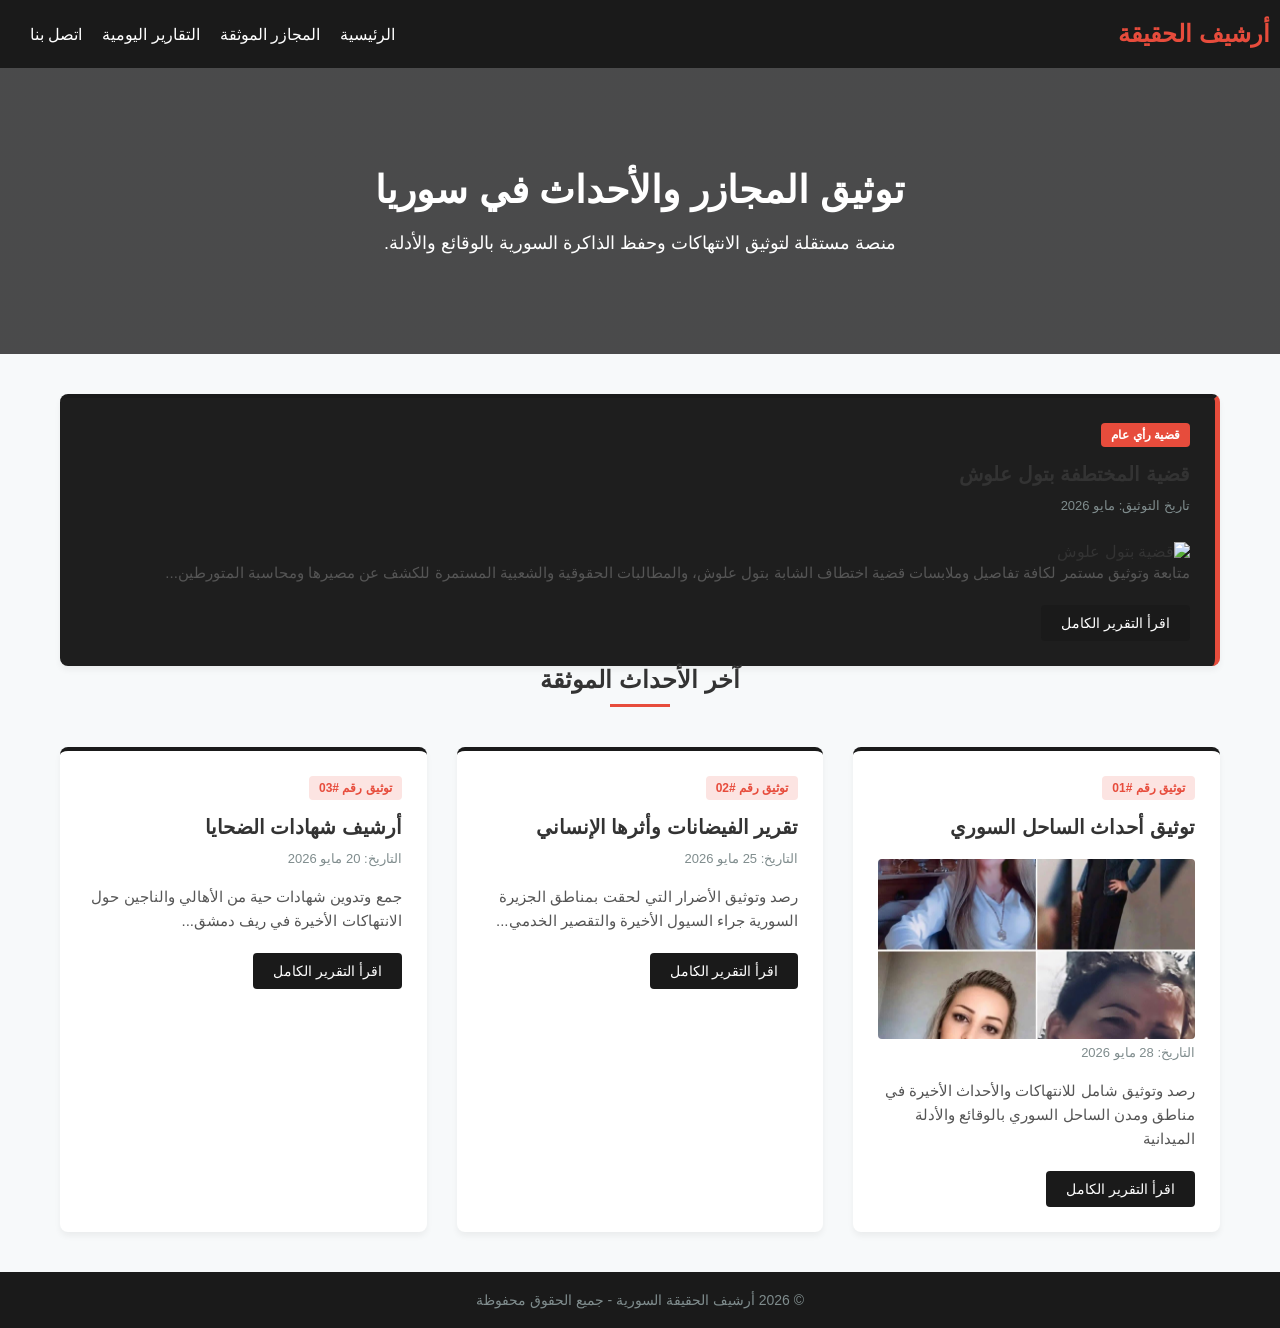
==== index.html @ 13e464a4 "Add files via upload" ====
<!DOCTYPE html>
<html lang="ar" dir="rtl">
<head>
    <meta charset="UTF-8">
    <meta name="viewport" content="width=device-width, initial-scale=1.0">
    <title>أرشيف توثيق الأحداث السورية</title>
    <link rel="stylesheet" href="style.css">
</head>
<body>

    <header>
        <div class="logo">أرشيف الحقيقة</div>
        <nav>
            <ul>
                <li><a href="#">الرئيسية</a></li>
                <li><a href="#">المجازر الموثقة</a></li>
                <li><a href="#">التقارير اليومية</a></li>
                <li><a href="#">اتصل بنا</a></li>
            </ul>
        </nav>
    </header>

    <section class="hero">
        <h1>توثيق المجازر والأحداث في سوريا</h1>
        <p>منصة مستقلة لتوثيق الانتهاكات وحفظ الذاكرة السورية بالوقائع والأدلة.</p>
    </section>

    <section class="container">
        <div class="card emergency-card">
    <div class="card-badge highlight-badge">قضية رأي عام</div>
    <h3>قضية المختطفة بتول علوش</h3>
    <p class="date">تاريخ التوثيق: مايو 2026</p>
    
    <img src="https://images.unsplash.com/photo-1543269865-cbf427effbad?w=500" alt="قضية بتول علوش" class="doc-image">
    
    <p>متابعة وتوثيق مستمر لكافة تفاصيل وملابسات قضية اختطاف الشابة بتول علوش، والمطالبات الحقوقية والشعبية المستمرة للكشف عن مصيرها ومحاسبة المتورطين...</p>
    
    <a href="batoul-case.html" class="btn">اقرأ التقرير الكامل</a>
</div>
        <h2 class="section-title">آخر الأحداث الموثقة</h2>
        
        <div class="grid">
            <div class="card">
                <div class="card-badge">توثيق رقم #01</div>
                <h3>توثيق أحداث الساحل السوري</h3>
                <img src="test.jpg" alt="صورة توثيقية" class="doc-image">
                <p class="date">التاريخ: 28 مايو 2026</p>
               <p>رصد وتوثيق شامل للانتهاكات والأحداث الأخيرة في مناطق ومدن الساحل السوري بالوقائع والأدلة الميدانية </p>
                <a href="#" class="btn">اقرأ التقرير الكامل</a>
            </div>

            <div class="card">
                <div class="card-badge">توثيق رقم #02</div>
                <h3>تقرير الفيضانات وأثرها الإنساني</h3>
                <p class="date">التاريخ: 25 مايو 2026</p>
                <p>رصد وتوثيق الأضرار التي لحقت بمناطق الجزيرة السورية جراء السيول الأخيرة والتقصير الخدمي...</p>
                <a href="#" class="btn">اقرأ التقرير الكامل</a>
            </div>

            <div class="card">
                <div class="card-badge">توثيق رقم #03</div>
                <h3>أرشيف شهادات الضحايا</h3>
                <p class="date">التاريخ: 20 مايو 2026</p>
                <p>جمع وتدوين شهادات حية من الأهالي والناجين حول الانتهاكات الأخيرة في ريف دمشق...</p>
                <a href="#" class="btn">اقرأ التقرير الكامل</a>
            </div>
        </div>
    </section>

    <footer>
        <p>&copy; 2026 أرشيف الحقيقة السورية - جميع الحقوق محفوظة</p>
    </footer>

</body>
</html>
---- style.css ----
/* تنسيقات عامة */
* {
    margin: 0;
    padding: 0;
    box-sizing: border-box;
    font-family: 'Segoe UI', Tahoma, Geneva, Verdana, sans-serif;
}

body {
    background-color: #f7f9fa;
    color: #333;
}

/* القائمة العلوية */
header {
    background-color: #1a1a1a;
    color: #fff;
    display: flex;
    justify-content: space-between;
    align-items: center;
    padding: 20px 10px;
    position: sticky;
    top: 0;
    z-index: 1000;
}

header .logo {
    font-size: 24px;
    font-weight: bold;
    color: #e74c3c; /* لون أحمر يعبر عن التوثيق الطارئ */
}

nav ul {
    list-style: none;
    display: flex;
}

nav ul li {
    margin-left: 20px;
}

nav ul li a {
    color: #fff;
    text-decoration: none;
    font-size: 16px;
    transition: color 0.3s;
}

nav ul li a:hover {
    color: #e74c3c;
}

/* القسم الرئيسي */
.hero {
    background: linear-gradient(rgba(0, 0, 0, 0.7), rgba(0, 0, 0, 0.7)), url('https://via.placeholder.com/1200x400') no-repeat center center/cover;
    color: #fff;
    text-align: center;
    padding: 100px 20px;
}

.hero h1 {
    font-size: 38px;
    margin-bottom: 20px;
}

.hero p {
    font-size: 18px;
    max-width: 600px;
    margin: 0 auto;
}

/* الحاوية والشبكة */
.container {
    max-width: 1200px;
    margin: 40px auto;
    padding: 0 20px;
}

.section-title {
    text-align: center;
    margin-bottom: 40px;
    position: relative;
}

.section-title::after {
    content: '';
    display: block;
    width: 60px;
    height: 3px;
    background-color: #e74c3c;
    margin: 10px auto 0;
}

.grid {
    display: grid;
    grid-template-columns: repeat(auto-fit, minmax(300px, 1fr));
    gap: 30px;
}

/* الكروت */
.card {
    background-color: #fff;
    border-radius: 8px;
    padding: 25px;
    box-shadow: 0 4px 6px rgba(0,0,0,0.05);
    border-top: 4px solid #1a1a1a;
    transition: transform 0.3s;
}

.card:hover {
    transform: translateY(-5px);
    border-top-color: #e74c3c;
}

.card-badge {
    background-color: #fce4e2;
    color: #e74c3c;
    font-size: 12px;
    font-weight: bold;
    padding: 5px 10px;
    border-radius: 4px;
    display: inline-block;
    margin-bottom: 15px;
}

.card h3 {
    font-size: 20px;
    margin-bottom: 10px;
}

.card .date {
    font-size: 13px;
    color: #7f8c8d;
    margin-bottom: 15px;
}

.card p {
    font-size: 15px;
    color: #555;
    line-height: 1.6;
    margin-bottom: 20px;
}

.btn {
    display: inline-block;
    background-color: #1a1a1a;
    color: #fff;
    padding: 10px 20px;
    text-decoration: none;
    border-radius: 4px;
    font-size: 14px;
    transition: background-color 0.3s;
}

.btn:hover {
    background-color: #e74c3c;
}

/* التذييل */
footer {
    background-color: #1a1a1a;
    color: #7f8c8d;
    text-align: center;
    padding: 20px;
    margin-top: 40px;
    font-size: 14px;
}
.doc-image {
    width: 100%;         /* تجعل الصورة تأخذ عرض البطاقة بالكامل بشكل متناسق */
    height: 180px;       /* تحديد ارتفاع مناسب وموحد للصورة */
    object-fit: cover;   /* قص أطراف الصورة الزائدة بذكاء دون تشويه أبعادها */
    border-radius: 4px;  /* انحناء خفيف جداً على زوايا الصورة ليتماشى مع التصميم */
    margin-top: 10px;    /* إعطاء مسافة بسيطة بين الصورة والعنوان الذي فوقها */
}
/* تمييز الكروت العاجلة وقضايا الرأي العام */
.emergency-card {
    border-right: 5px solid #e74c3c; /* خط أحمر عريض على اليمين ليوحي بالأهمية */
    background-color: #1e1e1e; /* الحفاظ على اللون الداكن المتناسق مع موقعك */
}

.highlight-badge {
    background-color: #e74c3c !important; /* لون أحمر فاقع للعلامة في الأعلى */
    color: #fff;
}
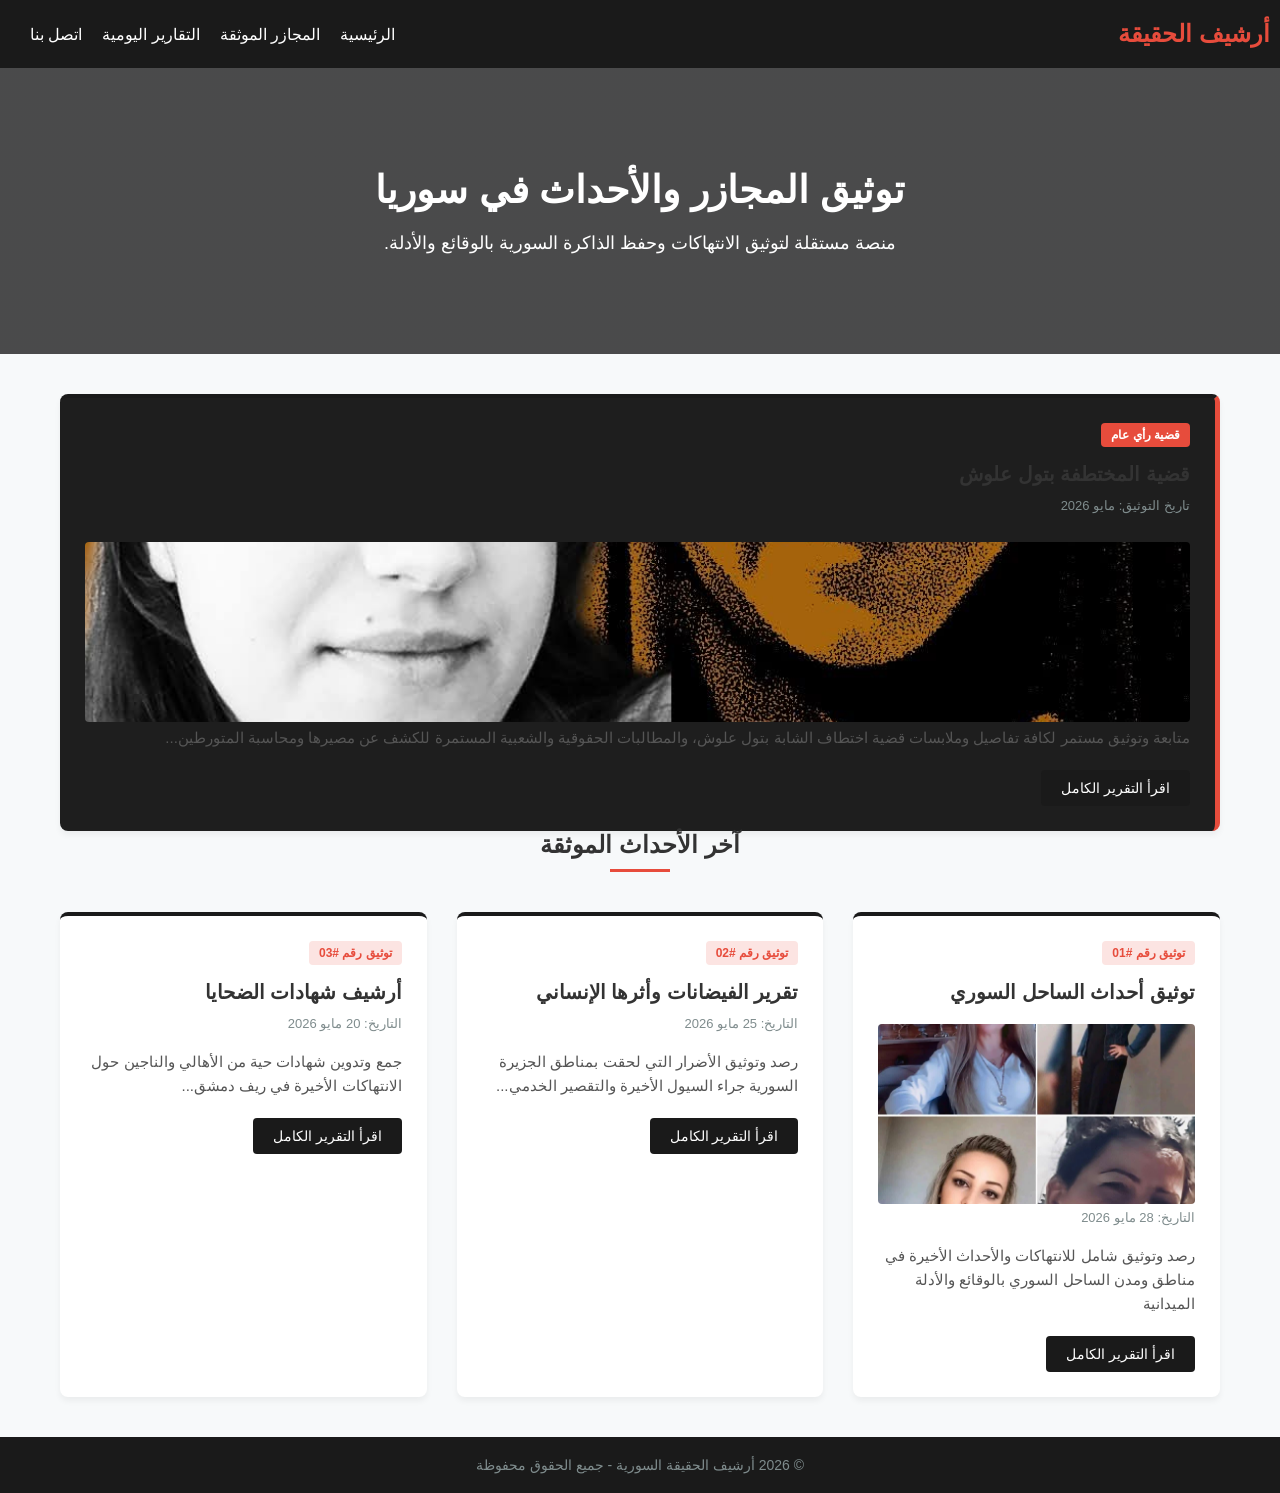
==== commit 08eb8bfa: "Add files via upload" ====
--- a/index.html
+++ b/index.html
@@ -31,7 +31,7 @@
     <h3>قضية المختطفة بتول علوش</h3>
     <p class="date">تاريخ التوثيق: مايو 2026</p>
     
-    <img src="https://images.unsplash.com/photo-1543269865-cbf427effbad?w=500" alt="قضية بتول علوش" class="doc-image">
+    <img src="test1.jpg" alt="قضية بتول علوش" class="doc-image">
     
     <p>متابعة وتوثيق مستمر لكافة تفاصيل وملابسات قضية اختطاف الشابة بتول علوش، والمطالبات الحقوقية والشعبية المستمرة للكشف عن مصيرها ومحاسبة المتورطين...</p>
     
